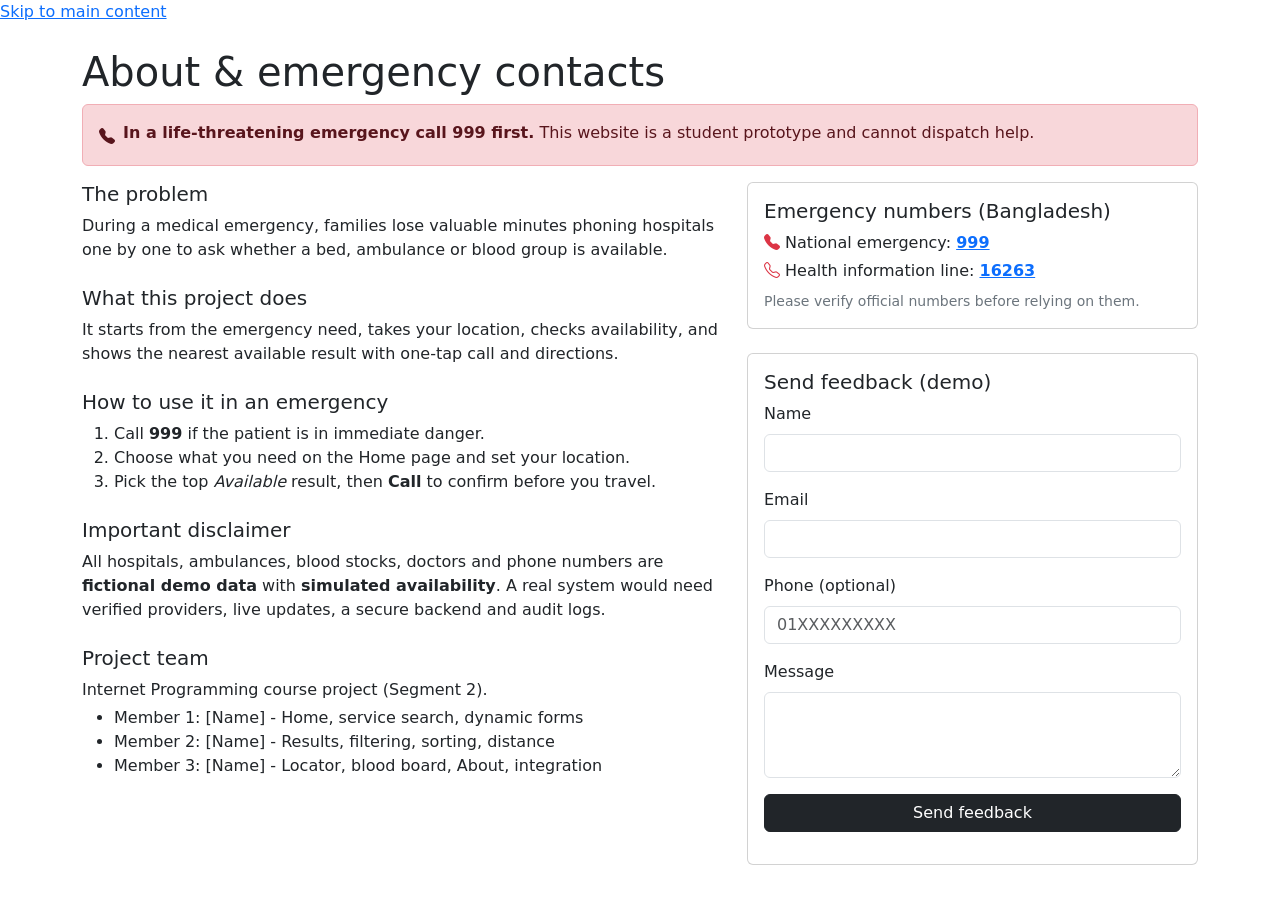
==== about.html @ b233779a "files added" ====
<!DOCTYPE html>
<html lang="en">
<head>
  <meta charset="UTF-8">
  <meta name="viewport" content="width=device-width, initial-scale=1">
  <title>About &amp; Emergency Contacts - Emergency Healthcare Network</title>
  <link href="https://cdn.jsdelivr.net/npm/bootstrap@5.3.3/dist/css/bootstrap.min.css" rel="stylesheet">
  <link href="https://cdn.jsdelivr.net/npm/bootstrap-icons@1.11.3/font/bootstrap-icons.min.css" rel="stylesheet">
  <link href="css/style.css" rel="stylesheet">
</head>
<body data-page="about">
  <a class="skip-link" href="#main">Skip to main content</a>
  <header id="site-nav"></header>

  <main id="main" class="container py-4">
    <h1 class="page-title">About &amp; emergency contacts</h1>

    <div class="alert alert-danger d-flex gap-2" role="alert">
      <i class="bi bi-telephone-fill mt-1" aria-hidden="true"></i>
      <div><strong>In a life-threatening emergency call 999 first.</strong> This website is a student prototype and cannot dispatch help.</div>
    </div>

    <div class="row g-4">
      <div class="col-lg-7">
        <section class="mb-4">
          <h2 class="h5">The problem</h2>
          <p>During a medical emergency, families lose valuable minutes phoning hospitals one by one to ask whether a bed, ambulance or blood group is available.</p>
        </section>
        <section class="mb-4">
          <h2 class="h5">What this project does</h2>
          <p>It starts from the emergency need, takes your location, checks availability, and shows the nearest available result with one-tap call and directions.</p>
        </section>
        <section class="mb-4">
          <h2 class="h5">How to use it in an emergency</h2>
          <ol>
            <li>Call <strong>999</strong> if the patient is in immediate danger.</li>
            <li>Choose what you need on the Home page and set your location.</li>
            <li>Pick the top <em>Available</em> result, then <strong>Call</strong> to confirm before you travel.</li>
          </ol>
        </section>
        <section class="mb-4">
          <h2 class="h5">Important disclaimer</h2>
          <p class="mb-0">All hospitals, ambulances, blood stocks, doctors and phone numbers are <strong>fictional demo data</strong> with <strong>simulated availability</strong>. A real system would need verified providers, live updates, a secure backend and audit logs.</p>
        </section>
        <section>
          <h2 class="h5">Project team</h2>
          <p class="mb-1">Internet Programming course project (Segment 2).</p>
          <ul class="mb-0">
            <li>Member 1: [Name] - Home, service search, dynamic forms</li>
            <li>Member 2: [Name] - Results, filtering, sorting, distance</li>
            <li>Member 3: [Name] - Locator, blood board, About, integration</li>
          </ul>
        </section>
      </div>

      <div class="col-lg-5">
        <section class="card mb-4">
          <div class="card-body">
            <h2 class="h5">Emergency numbers (Bangladesh)</h2>
            <ul class="list-unstyled mb-2">
              <li class="mb-1"><i class="bi bi-telephone-fill text-danger" aria-hidden="true"></i> National emergency: <a href="tel:999"><strong>999</strong></a></li>
              <li><i class="bi bi-telephone text-danger" aria-hidden="true"></i> Health information line: <a href="tel:16263"><strong>16263</strong></a></li>
            </ul>
            <p class="small text-secondary mb-0">Please verify official numbers before relying on them.</p>
          </div>
        </section>

        <section class="card">
          <div class="card-body">
            <h2 class="h5">Send feedback (demo)</h2>
            <form id="contactForm" novalidate>
              <div class="mb-3">
                <label class="form-label" for="cName">Name</label>
                <input type="text" class="form-control" id="cName" autocomplete="name">
                <div class="invalid-feedback"></div>
              </div>
              <div class="mb-3">
                <label class="form-label" for="cEmail">Email</label>
                <input type="email" class="form-control" id="cEmail" autocomplete="email">
                <div class="invalid-feedback"></div>
              </div>
              <div class="mb-3">
                <label class="form-label" for="cPhone">Phone (optional)</label>
                <input type="tel" class="form-control" id="cPhone" placeholder="01XXXXXXXXX" autocomplete="tel">
                <div class="invalid-feedback"></div>
              </div>
              <div class="mb-3">
                <label class="form-label" for="cMessage">Message</label>
                <textarea class="form-control" id="cMessage" rows="3"></textarea>
                <div class="invalid-feedback"></div>
              </div>
              <button type="submit" class="btn btn-dark w-100">Send feedback</button>
              <div id="contactResult" class="mt-3" role="status" aria-live="polite"></div>
            </form>
          </div>
        </section>
      </div>
    </div>
  </main>

  <footer id="site-footer"></footer>
  <script src="https://cdn.jsdelivr.net/npm/bootstrap@5.3.3/dist/js/bootstrap.bundle.min.js"></script>
  <script src="js/utils.js"></script>
  <script src="js/app.js"></script>
  <script src="js/about.js"></script>
</body>
</html>
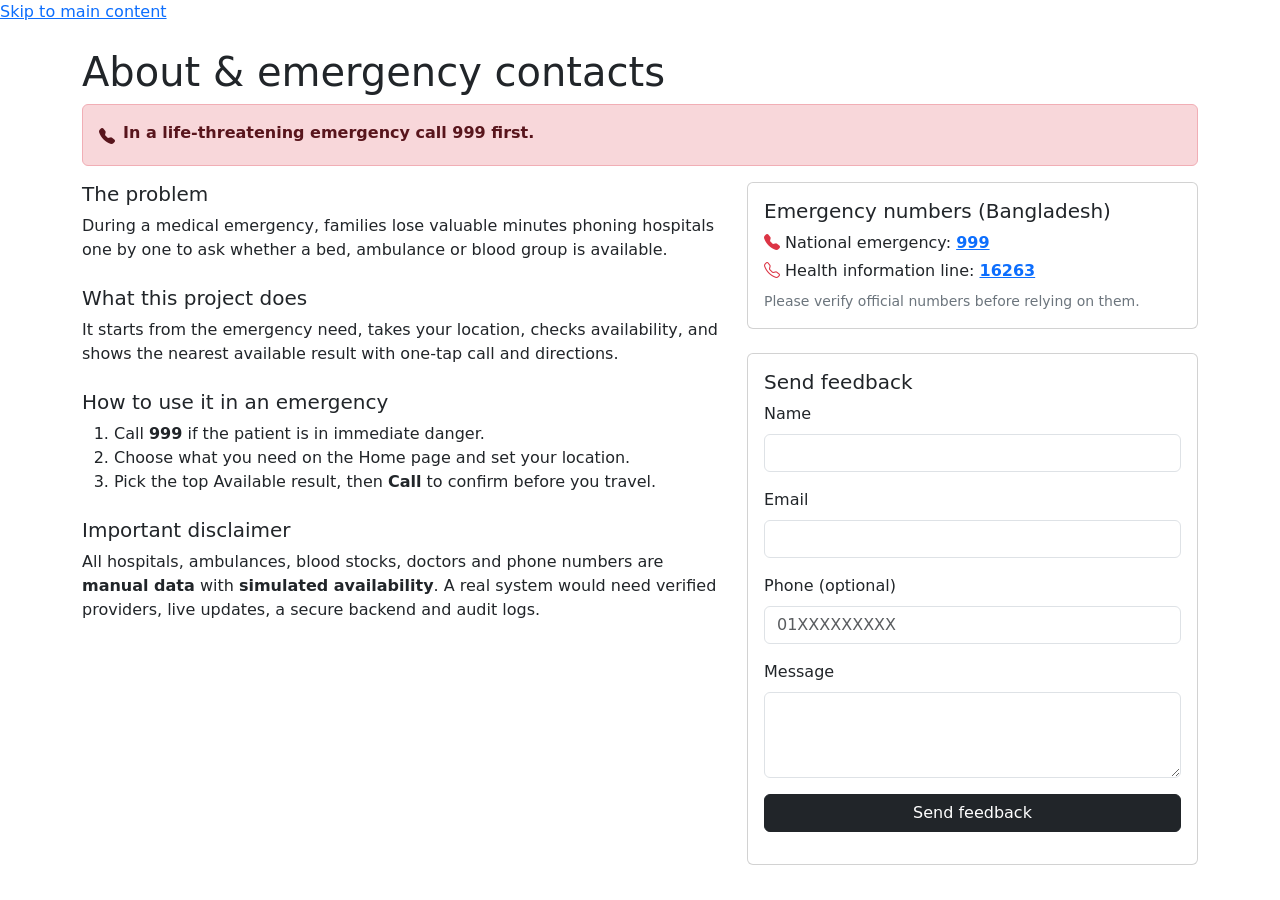
==== commit e313f1a8: "files added" ====
--- a/about.html
+++ b/about.html
@@ -17,7 +17,7 @@
 
     <div class="alert alert-danger d-flex gap-2" role="alert">
       <i class="bi bi-telephone-fill mt-1" aria-hidden="true"></i>
-      <div><strong>In a life-threatening emergency call 999 first.</strong> This website is a student prototype and cannot dispatch help.</div>
+      <div><strong>In a life-threatening emergency call 999 first.</strong> </div>
     </div>
 
     <div class="row g-4">
@@ -35,21 +35,12 @@
           <ol>
             <li>Call <strong>999</strong> if the patient is in immediate danger.</li>
             <li>Choose what you need on the Home page and set your location.</li>
-            <li>Pick the top <em>Available</em> result, then <strong>Call</strong> to confirm before you travel.</li>
+            <li>Pick the top Available result, then <strong>Call</strong> to confirm before you travel.</li>
           </ol>
         </section>
         <section class="mb-4">
           <h2 class="h5">Important disclaimer</h2>
-          <p class="mb-0">All hospitals, ambulances, blood stocks, doctors and phone numbers are <strong>fictional demo data</strong> with <strong>simulated availability</strong>. A real system would need verified providers, live updates, a secure backend and audit logs.</p>
-        </section>
-        <section>
-          <h2 class="h5">Project team</h2>
-          <p class="mb-1">Internet Programming course project (Segment 2).</p>
-          <ul class="mb-0">
-            <li>Member 1: [Name] - Home, service search, dynamic forms</li>
-            <li>Member 2: [Name] - Results, filtering, sorting, distance</li>
-            <li>Member 3: [Name] - Locator, blood board, About, integration</li>
-          </ul>
+          <p class="mb-0">All hospitals, ambulances, blood stocks, doctors and phone numbers are <strong>manual data</strong> with <strong>simulated availability</strong>. A real system would need verified providers, live updates, a secure backend and audit logs.</p>
         </section>
       </div>
 
@@ -67,7 +58,7 @@
 
         <section class="card">
           <div class="card-body">
-            <h2 class="h5">Send feedback (demo)</h2>
+            <h2 class="h5">Send feedback</h2>
             <form id="contactForm" novalidate>
               <div class="mb-3">
                 <label class="form-label" for="cName">Name</label>
